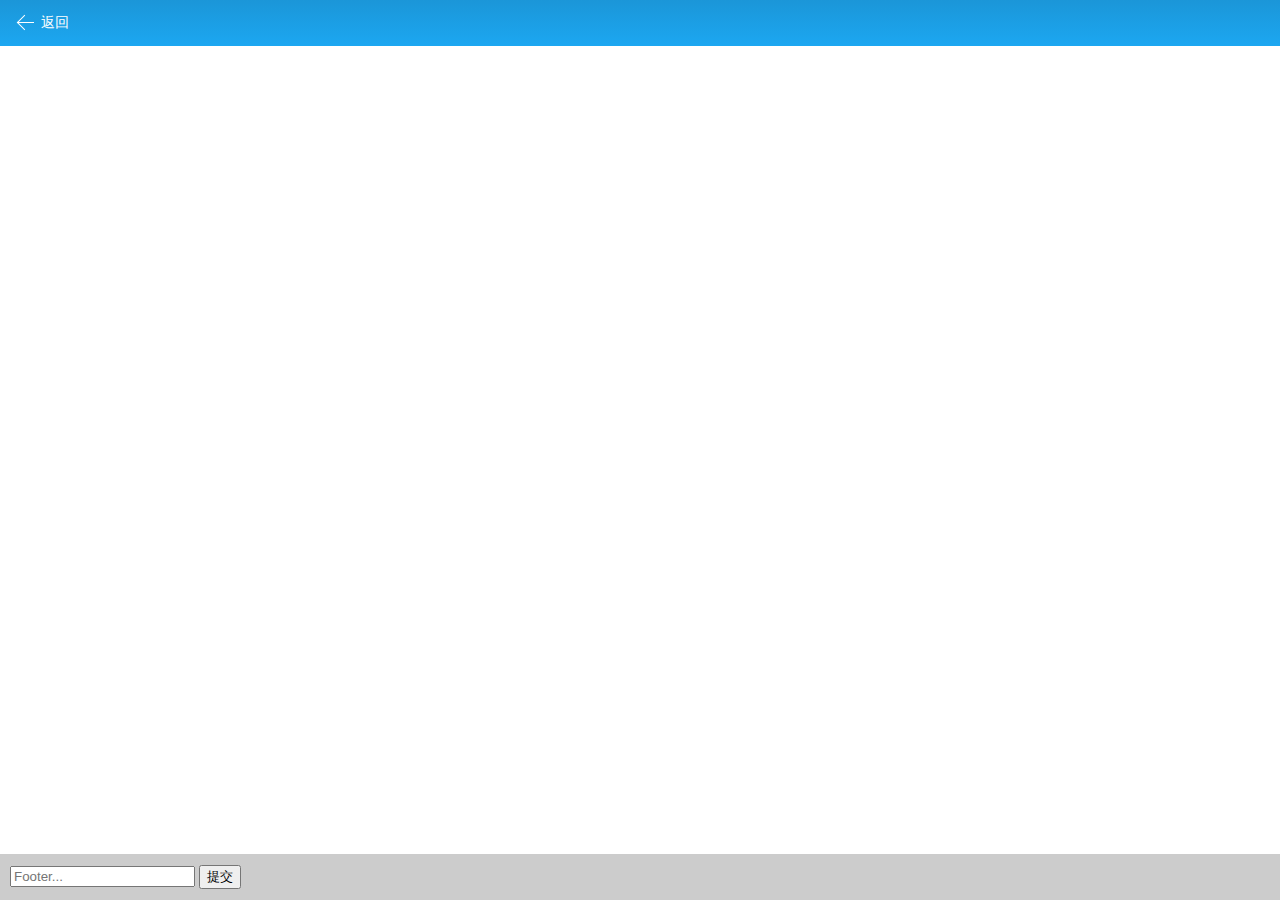
==== html/task04/1.html @ ed084a18 "add task 4" ====
<!DOCTYPE html>
<html>
<head lang="en">
    <meta charset="UTF-8">
    <title>登录</title>
    <meta name="viewport" content="width=device-width, initial-scale=1, maximum-scale=1, user-scalable=no">
    <link rel="stylesheet" href="../../css/task04/1.css"/>
</head>
<body>

<header>
    <div class="icon-wrapper"><i class="icon arrow-left"></i></div>
    <a>返回</a>
</header>

<main>
    <div class="content">
        <form class="login">
            <div class="login-row"></div>
        </form>
    </div>
</main>

<footer>
    <input type="text" placeholder="Footer..."/>
    <button class="submit">提交</button>
</footer>

</body>
</html>
---- css/task04/1.css ----
/* reset */
html {
    font-size: 625%;
}
body {
    margin: 0;
}

/* layout */
header, footer {
    position: fixed;
    padding: 0.07rem 0.1rem;
    height: 0.32rem;
    line-height: 0.32rem;
    background: #ccc;
    font-size: 0.14rem;
}
header {
    left: 0;
    right: 0;
    top: 0;
}
footer {
    left: 0;
    right: 0;
    bottom: 0;
}
main {
    position: absolute;
    top: 0.5rem;
    bottom: 0.5rem;
    left: 0;
    right: 0;
    overflow-y: scroll;
    -webkit-overflow-scrolling: touch;
}
main .content {
    height: auto;
    font-size: .12rem;
}


/* skin */
header {
    background: #1ca7f1;
    background: linear-gradient(#1b96d8, #1ca7f1);
    color: #fff;
}

/* icon */
.icon-wrapper {
    position: relative;
    overflow: hidden;
    float: left;
    width: 21px;
    height: 21px;
    padding: 5px;
    margin: 0;
    transform: scale(1, 1);
}
.icon {
    position: absolute;
}
.icon:before, .icon:after {
    content: '';
    position: absolute;
    display: block;
}
.icon.arrow-left {
    margin-left: 3px;
    margin-top: 10px;
    width: 16px;
    height: 1px;
    background-color: #fff;
}
.icon.arrow-left:before {
    width: 10px;
    height: 10px;
    border-top: solid 1px #fff;
    border-right: solid 1px #fff;
    -webkit-transform: rotate(-135deg);
    transform: rotate(-135deg);
    left: 1px;
    top: -5px;
}
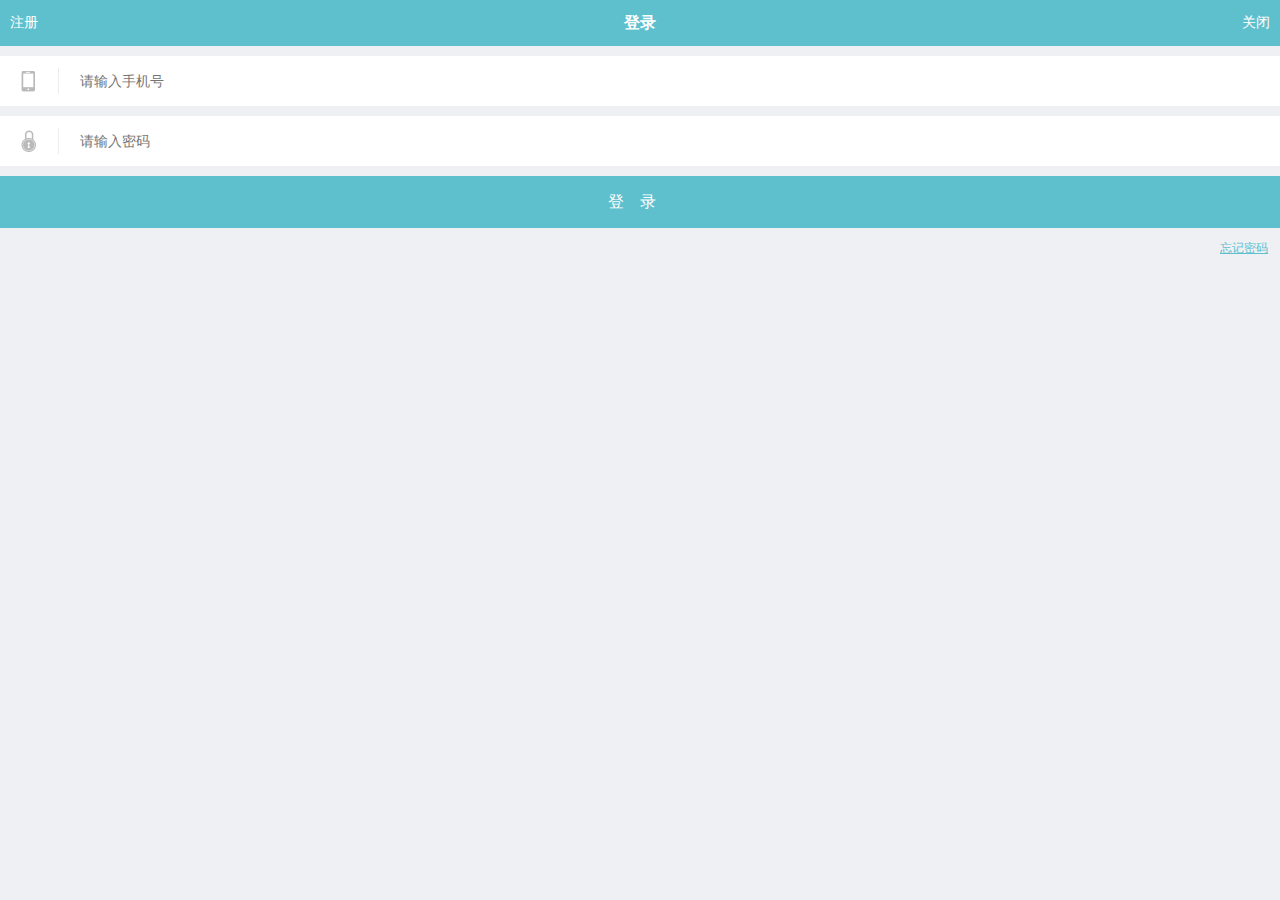
==== commit be38c8a5: "do task 4" ====
--- a/html/task04/1.html
+++ b/html/task04/1.html
@@ -9,22 +9,28 @@
 <body>
 
 <header>
-    <div class="icon-wrapper"><i class="icon arrow-left"></i></div>
-    <a>返回</a>
+    <a href="" class="pull-right">关闭</a>
+    <a href="" class="pull-left">注册</a>
+    <h2>登录</h2>
 </header>
 
 <main>
     <div class="content">
         <form class="login">
-            <div class="login-row"></div>
+            <div class="login-row"><input type="text" placeholder="请输入手机号"/></div>
+            <div class="login-row"><input type="password" placeholder="请输入密码"/></div>
+
+            <button class="btn btn-login">登录</button>
+            <p class="pull-right login-text"><a href="">忘记密码</a></p>
         </form>
+
     </div>
 </main>
 
-<footer>
-    <input type="text" placeholder="Footer..."/>
-    <button class="submit">提交</button>
-</footer>
+<!--<footer>-->
+    <!--<input type="text" placeholder="Footer..."/>-->
+    <!--<button class="submit">提交</button>-->
+<!--</footer>-->
 
 </body>
 </html>--- a/css/task04/1.css
+++ b/css/task04/1.css
@@ -19,6 +19,18 @@
     left: 0;
     right: 0;
     top: 0;
+    color: #fff;
+}
+header a {
+    color: #fff;
+    text-decoration: none;
+    font-size: .14rem;
+}
+header h2 {
+    padding: 0;
+    margin: 0;
+    text-align: center;
+    font-size: .16rem;
 }
 footer {
     left: 0;
@@ -27,12 +39,14 @@
 }
 main {
     position: absolute;
-    top: 0.5rem;
-    bottom: 0.5rem;
+    top: 0.46rem;
+    bottom: 0;
     left: 0;
     right: 0;
-    overflow-y: scroll;
+    overflow-y: auto;
+    overflow-x: hidden;
     -webkit-overflow-scrolling: touch;
+    background: #eff0f4;
 }
 main .content {
     height: auto;
@@ -40,46 +54,70 @@
 }
 
 
+/* global */
+.btn {
+    border: none;
+    cursor: pointer;
+    outline: none;
+}
+.pull-left {
+    float: left;
+}
+.pull-right {
+    float: right;
+}
+
 /* skin */
-header {
-    background: #1ca7f1;
-    background: linear-gradient(#1b96d8, #1ca7f1);
+header, .btn {
+    background: #5fc0cd;
     color: #fff;
 }
+.btn {
+    background: #5fc0cd;
+    transition: background 0.5s;
+}
+.btn:hover {
+    background: #5bb7c3;
+}
+a {
+    color: #5fc0cd;
+}
 
-/* icon */
-.icon-wrapper {
-    position: relative;
-    overflow: hidden;
-    float: left;
-    width: 21px;
-    height: 21px;
-    padding: 5px;
-    margin: 0;
-    transform: scale(1, 1);
+/* login page */
+.login-row {
+    margin: .1rem 0 0 0;
+    width: 100%;
+    background: #fff;
 }
-.icon {
-    position: absolute;
+.login-row input {
+    box-sizing: border-box;
+    padding: 0 0 0 .8rem;
+    width: 100%;
+    border: 0 none;
+    font-size: .14rem;
+    line-height: 0.5rem;
+    outline: none;
 }
-.icon:before, .icon:after {
-    content: '';
-    position: absolute;
-    display: block;
+.login-row input[type=text] {
+    background: url("../../img/task04/icon_mobile.png") no-repeat;
+    background-size: .59rem .5rem;
 }
-.icon.arrow-left {
-    margin-left: 3px;
-    margin-top: 10px;
-    width: 16px;
-    height: 1px;
-    background-color: #fff;
+.login-row input[type=password] {
+    background: url("../../img/task04/icon_pwd.png") no-repeat;
+    background-size: .59rem .5rem;
 }
-.icon.arrow-left:before {
-    width: 10px;
-    height: 10px;
-    border-top: solid 1px #fff;
-    border-right: solid 1px #fff;
-    -webkit-transform: rotate(-135deg);
-    transform: rotate(-135deg);
-    left: 1px;
-    top: -5px;
-}+
+.btn-login {
+    margin-top: .1rem;
+    width: 100%;
+    line-height: .5rem;
+    font-size: .16rem;
+    letter-spacing: 1em;
+}
+
+.login-text {
+    padding: 0 1em;
+}
+
+
+
